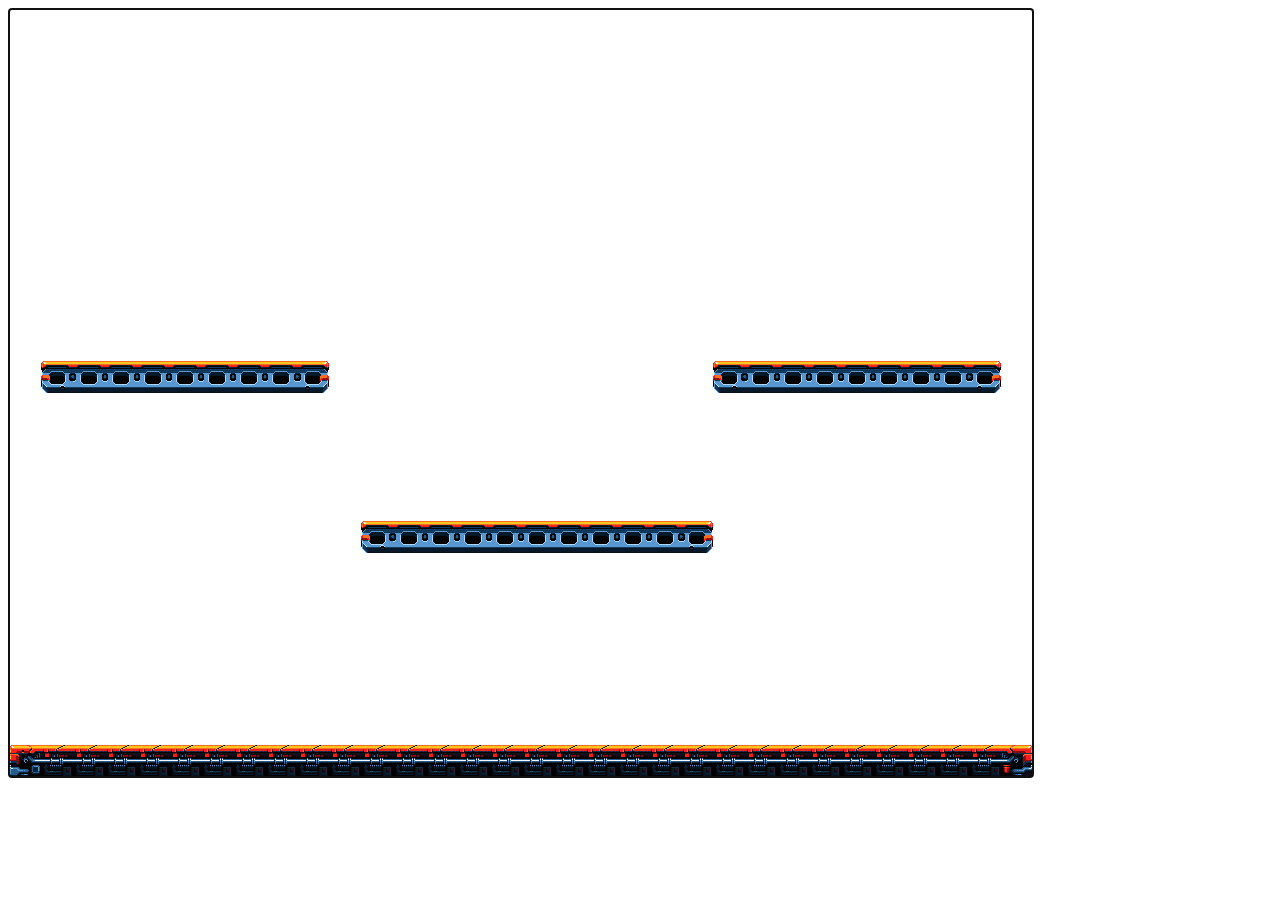
==== Game/index.html @ c1e801ec "Optimized the arena building process. Cleaned the AssetManager up a bit" ====
﻿
<!DOCTYPE html>
<html>
<head>
    <meta charset="utf-8">
    <title>Game Project Title Goes Here</title>
    <script type="text/javascript" src="./assetmanager.js"></script>
    <script type="text/javascript" src="./arenaFactory.js"></script>
    <script type="text/javascript" src="./backgroundFactory.js"></script>
    <script type="text/javascript" src="./timer.js"></script>
    <script type="text/javascript" src="./gameengine.js"></script>
    <script type="text/javascript" src="./util.js"></script>
    <script type="text/javascript" src="./main.js"></script>
</head>
<body>
    <canvas id="gameWorld" width="1024" height="768" style="background: white; border: 1px solid black" tabindex="0" autofocus></canvas>
</body>
</html>
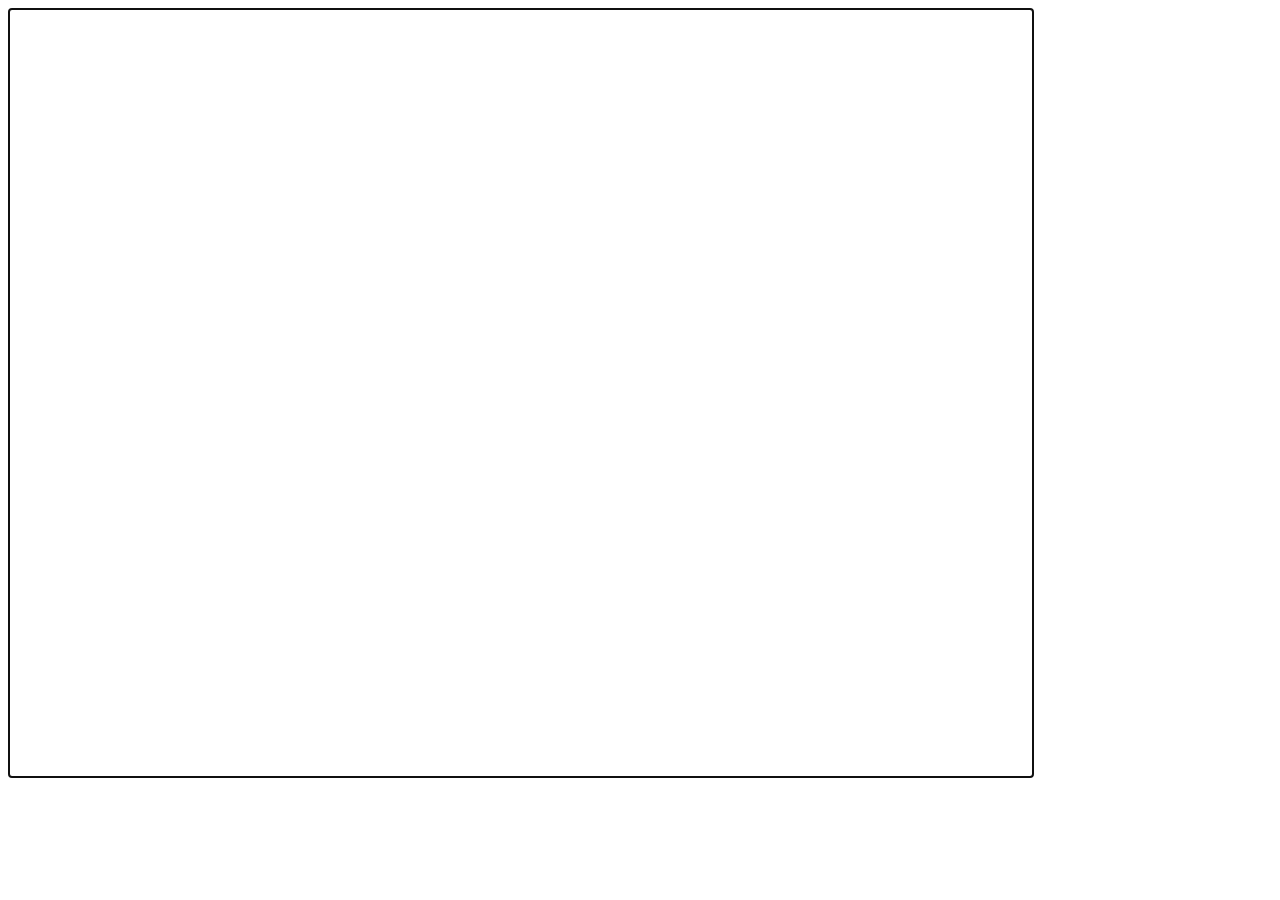
==== commit 0e2e2564: "added assets" ====
--- a/Game/index.html
+++ b/Game/index.html
@@ -1,6 +1,6 @@
 ﻿
 <!DOCTYPE html>
-<html>
+<html lang="EN">
 <head>
     <meta charset="utf-8">
     <title>Game Project Title Goes Here</title>
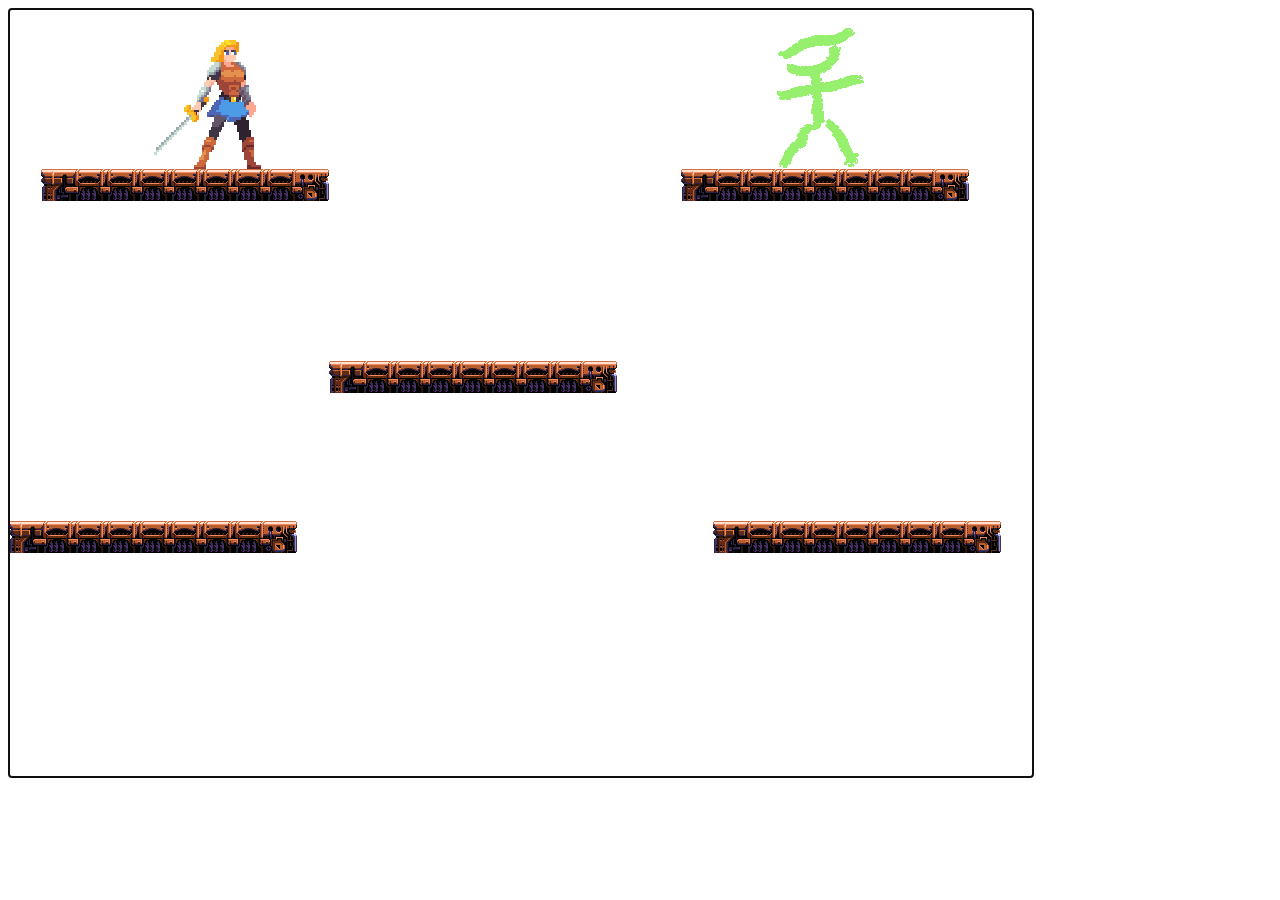
==== commit 9296d3de: "Merge pull request #2 from Roman-Bureacov/animation-import-merge Animation import merge" ====
--- a/Game/index.html
+++ b/Game/index.html
@@ -1,18 +1,15 @@
-﻿
-<!DOCTYPE html>
-<html lang="EN">
+﻿<!DOCTYPE html>
+<html lang="en">
 <head>
     <meta charset="utf-8">
     <title>Game Project Title Goes Here</title>
-    <script type="text/javascript" src="./assetmanager.js"></script>
-    <script type="text/javascript" src="./arenaFactory.js"></script>
-    <script type="text/javascript" src="./backgroundFactory.js"></script>
-    <script type="text/javascript" src="./timer.js"></script>
-    <script type="text/javascript" src="./gameengine.js"></script>
-    <script type="text/javascript" src="./util.js"></script>
-    <script type="text/javascript" src="./main.js"></script>
 </head>
 <body>
-    <canvas id="gameWorld" width="1024" height="768" style="background: white; border: 1px solid black" tabindex="0" autofocus></canvas>
+<canvas id="gameWorld" width="1024" height="768"
+        style="background: white; border: 1px solid black"
+        tabindex="0" autofocus></canvas>
+
+<!-- one entrypoint -->
+<script type="module" src="./main.js"></script>
 </body>
-</html>+</html>
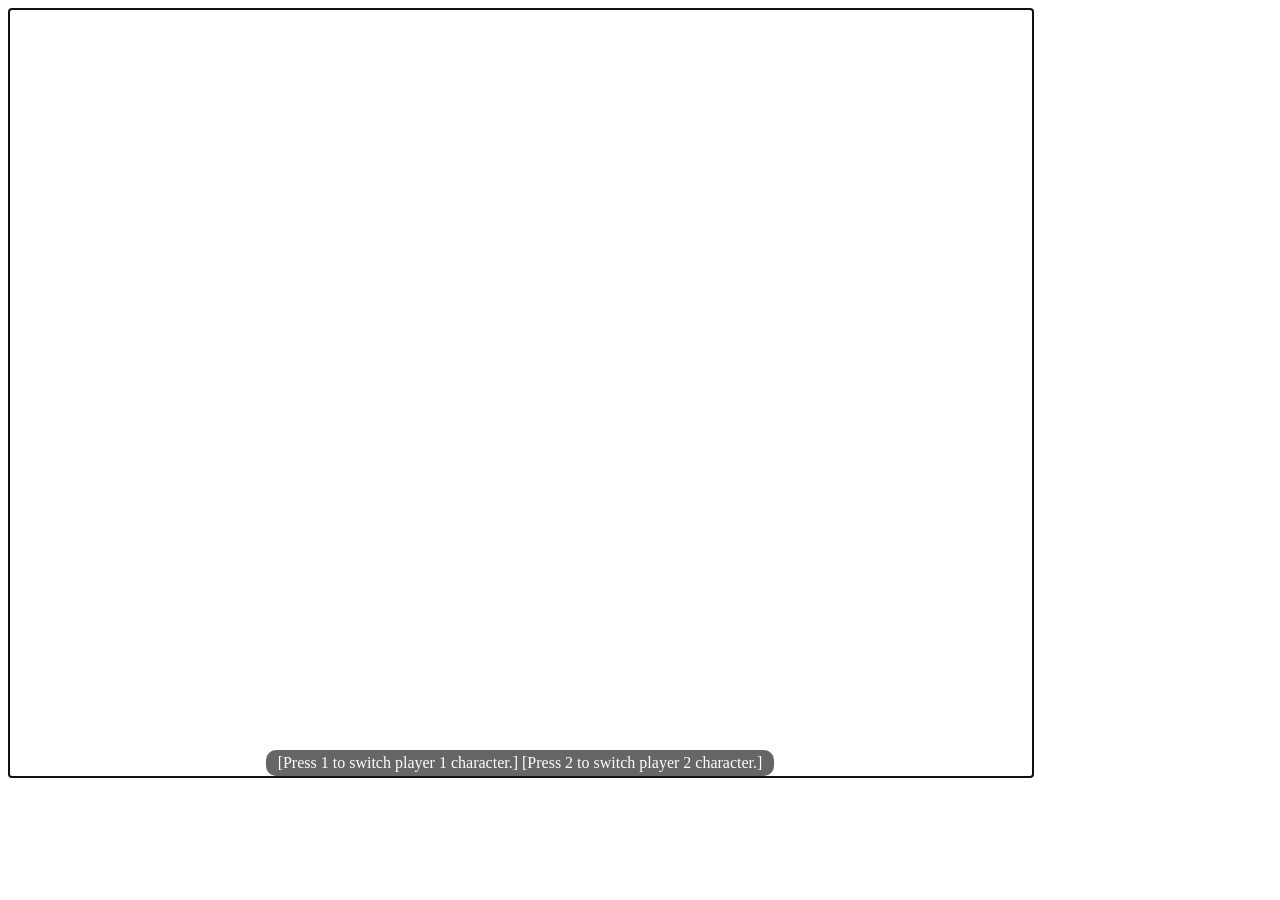
==== commit b426f9eb: "Completed the character switching function for the prototype." ====
--- a/Game/index.html
+++ b/Game/index.html
@@ -3,11 +3,25 @@
 <head>
     <meta charset="utf-8">
     <title>Game Project Title Goes Here</title>
+    <link href="style.css" rel="stylesheet"/>
+
 </head>
 <body>
-<canvas id="gameWorld" width="1024" height="768"
-        style="background: white; border: 1px solid black"
-        tabindex="0" autofocus></canvas>
+
+<div id="gameWrap">
+  <canvas id="gameWorld" width="1024" height="768"
+          style="background: white; border: 1px solid black"
+          tabindex="0" autofocus></canvas>
+
+  <div class="instruction-labels">
+    <label class="instruction">
+      [Press 1 to switch player 1 character.] [Press 2 to switch player 2 character.]
+    </label>
+  </div>
+</div>
+
+
+
 
 <!-- one entrypoint -->
 <script type="module" src="./main.js"></script>
--- a/Game/style.css
+++ b/Game/style.css
@@ -0,0 +1,31 @@
+#gameWrap {
+  position: relative;
+  width: 1024px;
+  height: 768px;
+}
+
+#gameWorld {
+  position: relative; /* makes z-index apply */
+  z-index: 1;
+  display: block;
+}
+
+.instruction-labels {
+  position: absolute;
+  left: 0;
+  right: 0;
+  bottom: 0;
+
+  z-index: 999;       /* ensure it's above canvas */
+  text-align: center;
+  pointer-events: none;
+}
+
+.instruction {
+  display: inline-block;
+  color: #fff;
+  background: rgba(0,0,0,0.6);
+  padding: 4px 12px;
+  border-radius: 10px;
+  font-size: 16px;
+}
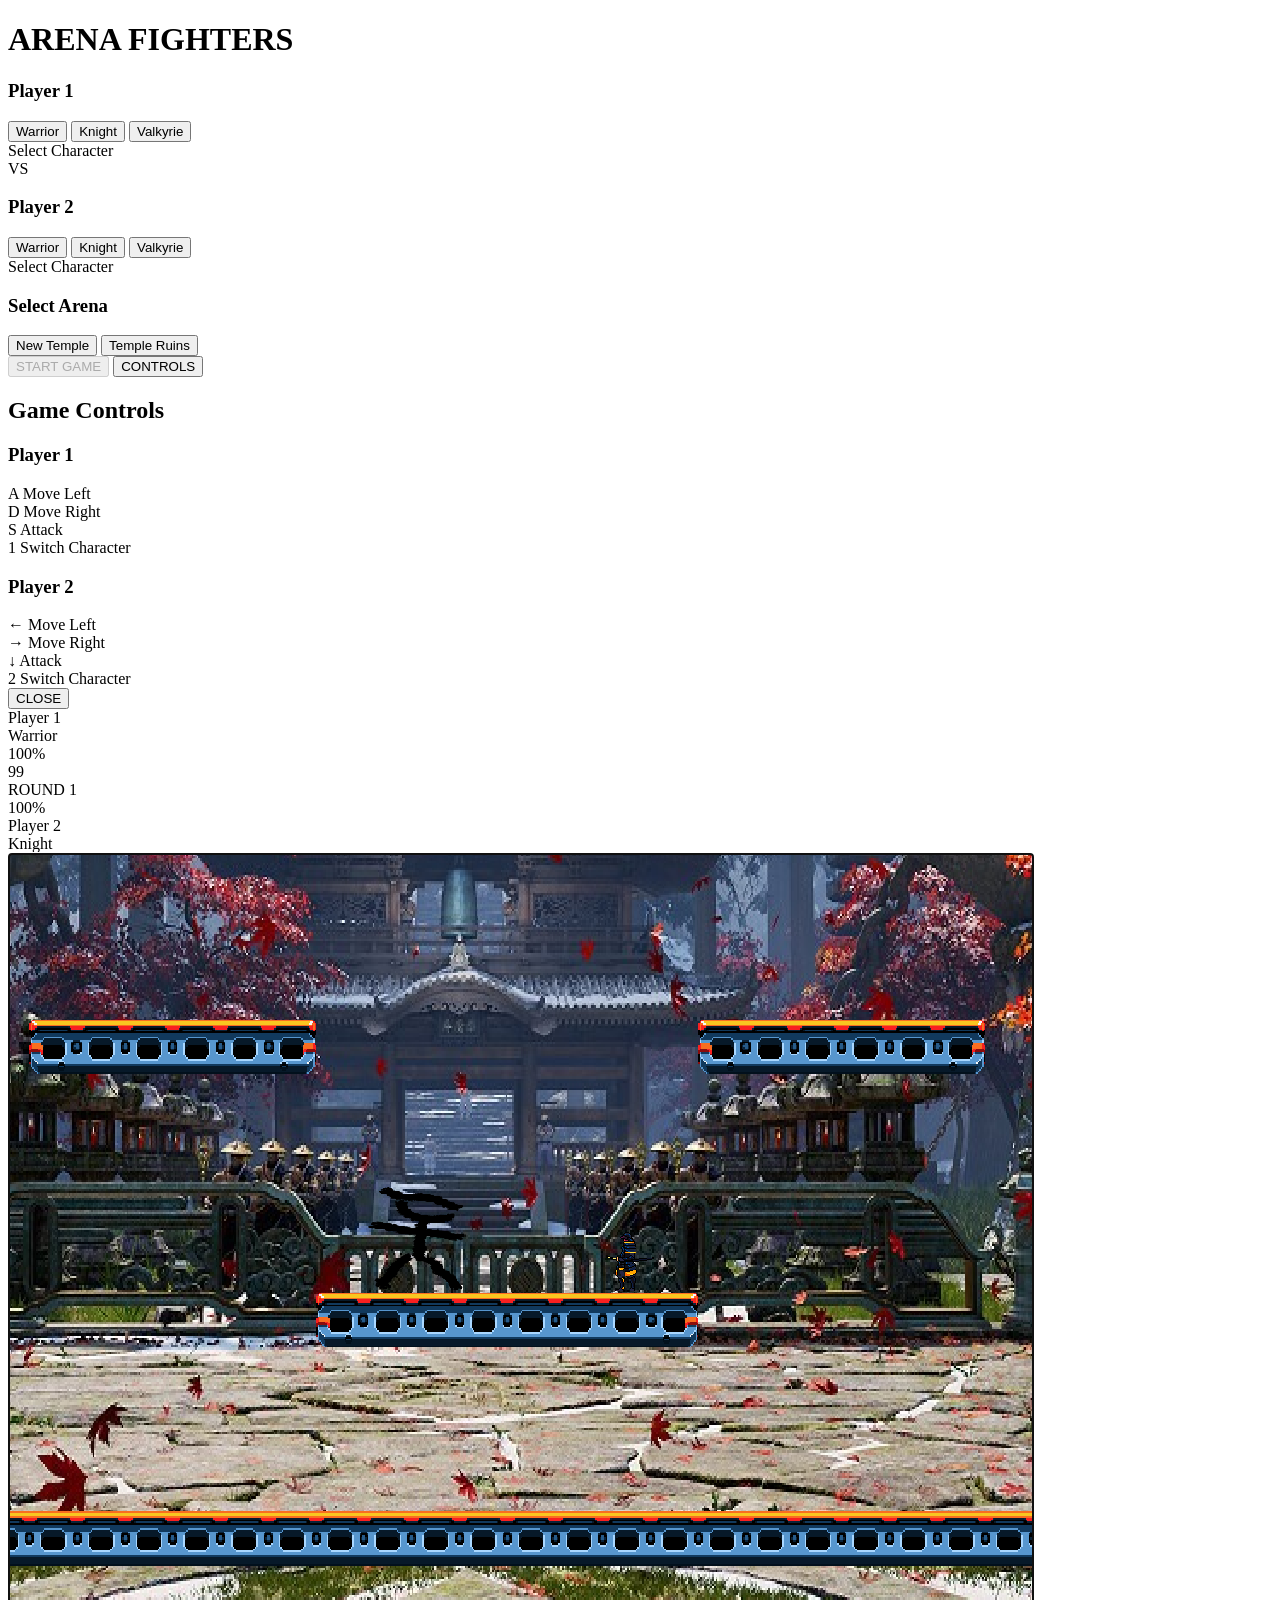
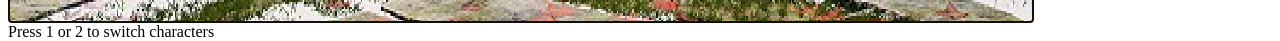
==== commit 555346b5: "Added a HUD and a very basic main menu. Needs work." ====
--- a/Game/index.html
+++ b/Game/index.html
@@ -2,28 +2,181 @@
 <html lang="en">
 <head>
     <meta charset="utf-8">
-    <title>Game Project Title Goes Here</title>
+    <title>Arena Fighters</title>
     <link href="style.css" rel="stylesheet"/>
-
 </head>
 <body>
 
-<div id="gameWrap">
-  <canvas id="gameWorld" width="1024" height="768"
-          style="background: white; border: 1px solid black"
-          tabindex="0" autofocus></canvas>
+<!-- Main Menu Screen -->
+<div id="mainMenu" class="menu-screen">
+    <div class="menu-container">
+        <h1 class="game-title">ARENA FIGHTERS</h1>
 
-  <div class="instruction-labels">
-    <label class="instruction">
-      [Press 1 to switch player 1 character.] [Press 2 to switch player 2 character.]
-    </label>
-  </div>
+        <div class="character-selection">
+            <div class="player-select">
+                <h3>Player 1</h3>
+                <div class="character-options">
+                    <button class="character-btn" data-player="1" data-character="guy1">
+                        <div class="char-preview"></div>
+                        <span>Warrior</span>
+                    </button>
+                    <button class="character-btn" data-player="1" data-character="guy2">
+                        <div class="char-preview"></div>
+                        <span>Knight</span>
+                    </button>
+                    <button class="character-btn" data-player="1" data-character="warriorWoman">
+                        <div class="char-preview"></div>
+                        <span>Valkyrie</span>
+                    </button>
+                </div>
+                <div class="selected-character" id="p1Selected">Select Character</div>
+            </div>
+
+            <div class="vs-divider">VS</div>
+
+            <div class="player-select">
+                <h3>Player 2</h3>
+                <div class="character-options">
+                    <button class="character-btn" data-player="2" data-character="guy1">
+                        <div class="char-preview"></div>
+                        <span>Warrior</span>
+                    </button>
+                    <button class="character-btn" data-player="2" data-character="guy2">
+                        <div class="char-preview"></div>
+                        <span>Knight</span>
+                    </button>
+                    <button class="character-btn" data-player="2" data-character="warriorWoman">
+                        <div class="char-preview"></div>
+                        <span>Valkyrie</span>
+                    </button>
+                </div>
+                <div class="selected-character" id="p2Selected">Select Character</div>
+            </div>
+        </div>
+
+        <div class="arena-selection">
+            <h3>Select Arena</h3>
+            <div class="arena-options">
+                <button class="arena-btn selected" data-arena="arena1">
+                    <span>New Temple</span>
+                </button>
+                <button class="arena-btn" data-arena="arena2">
+                    <span>Temple Ruins</span>
+                </button>
+            </div>
+        </div>
+
+        <button id="startGameBtn" class="start-btn" disabled>START GAME</button>
+
+        <button id="instructionsBtn" class="instructions-btn">CONTROLS</button>
+    </div>
 </div>
 
+<!-- Instructions Overlay -->
+<div id="instructionsOverlay" class="overlay hidden">
+    <div class="instructions-panel">
+        <h2>Game Controls</h2>
+        <div class="controls-grid">
+            <div class="player-controls">
+                <h3>Player 1</h3>
+                <div class="control-item">
+                    <span class="key">A</span>
+                    <span class="action">Move Left</span>
+                </div>
+                <div class="control-item">
+                    <span class="key">D</span>
+                    <span class="action">Move Right</span>
+                </div>
+                <div class="control-item">
+                    <span class="key">S</span>
+                    <span class="action">Attack</span>
+                </div>
+                <div class="control-item">
+                    <span class="key">1</span>
+                    <span class="action">Switch Character</span>
+                </div>
+            </div>
+            <div class="player-controls">
+                <h3>Player 2</h3>
+                <div class="control-item">
+                    <span class="key">←</span>
+                    <span class="action">Move Left</span>
+                </div>
+                <div class="control-item">
+                    <span class="key">→</span>
+                    <span class="action">Move Right</span>
+                </div>
+                <div class="control-item">
+                    <span class="key">↓</span>
+                    <span class="action">Attack</span>
+                </div>
+                <div class="control-item">
+                    <span class="key">2</span>
+                    <span class="action">Switch Character</span>
+                </div>
+            </div>
+        </div>
+        <button id="closeInstructionsBtn" class="close-btn">CLOSE</button>
+    </div>
+</div>
 
+<!-- Game Screen -->
+<div id="gameScreen" class="hidden">
+    <div id="gameWrap">
+        <!-- HUD Top Bar -->
+        <div class="hud-container">
+            <div class="player-hud player-1-hud">
+                <div class="player-info">
+                    <div class="character-portrait" id="p1Portrait"></div>
+                    <div class="player-details">
+                        <div class="player-name">Player 1</div>
+                        <div class="character-name" id="p1CharName">Warrior</div>
+                    </div>
+                </div>
+                <div class="health-container">
+                    <div class="health-bar-bg">
+                        <div class="health-bar" id="p1Health"></div>
+                    </div>
+                    <div class="health-text" id="p1HealthText">100%</div>
+                </div>
+            </div>
 
+            <div class="center-hud">
+                <div class="timer" id="gameTimer">99</div>
+                <div class="round-info" id="roundInfo">ROUND 1</div>
+            </div>
 
-<!-- one entrypoint -->
+            <div class="player-hud player-2-hud">
+                <div class="health-container">
+                    <div class="health-bar-bg">
+                        <div class="health-bar" id="p2Health"></div>
+                    </div>
+                    <div class="health-text" id="p2HealthText">100%</div>
+                </div>
+                <div class="player-info">
+                    <div class="player-details">
+                        <div class="player-name">Player 2</div>
+                        <div class="character-name" id="p2CharName">Knight</div>
+                    </div>
+                    <div class="character-portrait" id="p2Portrait"></div>
+                </div>
+            </div>
+        </div>
+
+        <canvas id="gameWorld" width="1024" height="768"
+                style="background: white; border: 1px solid black"
+                tabindex="0" autofocus></canvas>
+
+        <!-- Bottom instruction hint -->
+        <div class="game-hint">
+            Press 1 or 2 to switch characters
+        </div>
+    </div>
+</div>
+
+<!-- Menu and Game Logic Script -->
+<script type="module" src="./menu.js"></script>
+<!-- Main Game Script -->
 <script type="module" src="./main.js"></script>
 </body>
 </html>
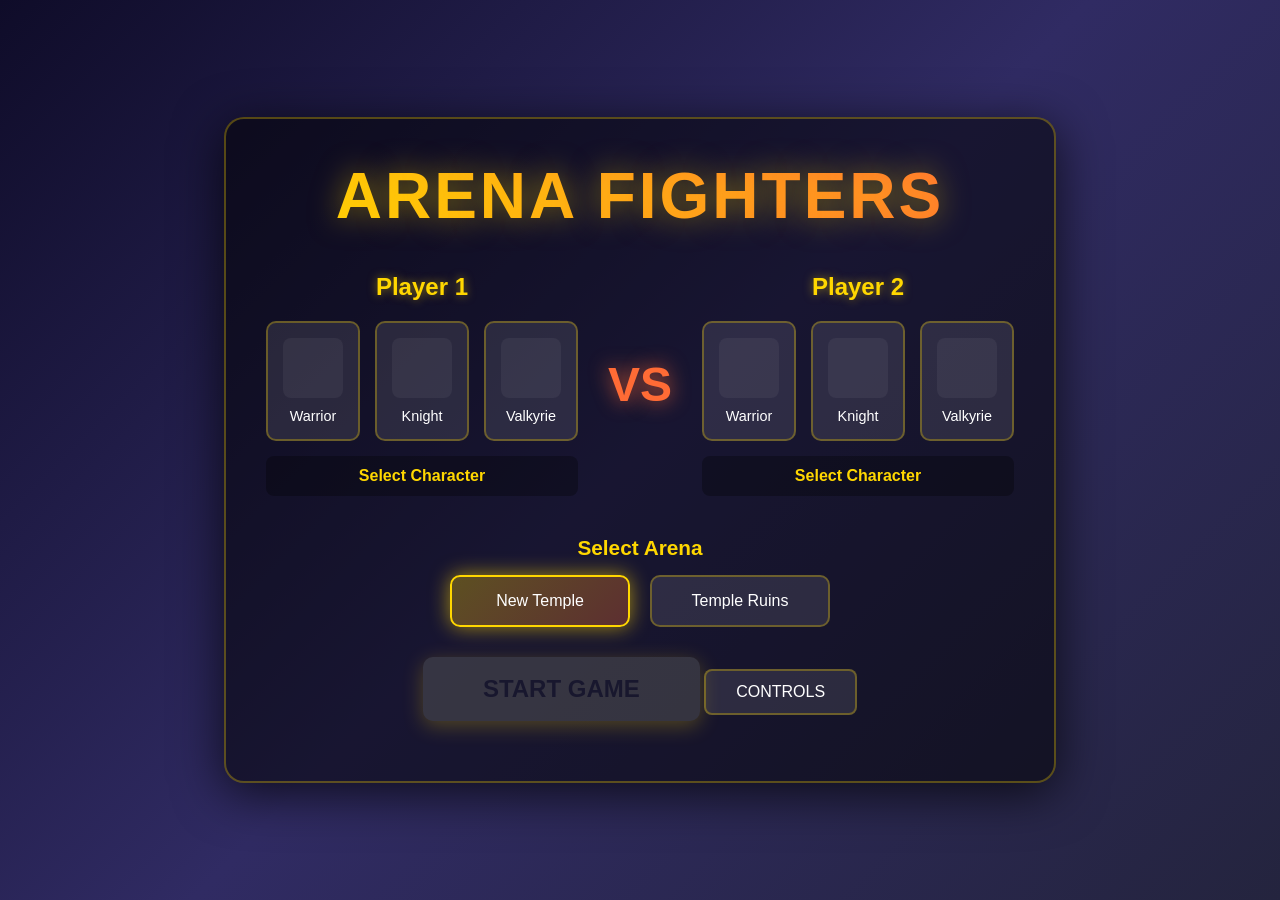
==== commit 48ade3ac: "Added gravity, jump function, and a winner screen" ====
--- a/Game/index.html
+++ b/Game/index.html
@@ -80,6 +80,10 @@
             <div class="player-controls">
                 <h3>Player 1</h3>
                 <div class="control-item">
+                    <span class="key">W</span>
+                    <span class="action">Jump</span>
+                </div>
+                <div class="control-item">
                     <span class="key">A</span>
                     <span class="action">Move Left</span>
                 </div>
@@ -98,6 +102,10 @@
             </div>
             <div class="player-controls">
                 <h3>Player 2</h3>
+                <div class="control-item">
+                    <span class="key">↑</span>
+                    <span class="action">Jump</span>
+                </div>
                 <div class="control-item">
                     <span class="key">←</span>
                     <span class="action">Move Left</span>
@@ -174,9 +182,22 @@
     </div>
 </div>
 
+<!-- Winner Screen Overlay -->
+<div id="winnerScreen" class="overlay hidden">
+    <div class="winner-panel">
+        <div class="winner-trophy">🏆</div>
+        <h1 id="winnerTitle" class="winner-title">Player 1 Wins!</h1>
+        <p id="winnerSubtitle" class="winner-subtitle">Victory is yours, Champion!</p>
+        <div class="winner-buttons">
+            <button id="rematchBtn" class="winner-btn rematch-btn">⚔️ REMATCH</button>
+            <button id="mainMenuWinBtn" class="winner-btn menu-btn">🏠 MAIN MENU</button>
+        </div>
+    </div>
+</div>
+
 <!-- Menu and Game Logic Script -->
 <script type="module" src="./menu.js"></script>
 <!-- Main Game Script -->
 <script type="module" src="./main.js"></script>
 </body>
-</html>
+</html>
--- a/Game/style.css
+++ b/Game/style.css
@@ -1,31 +1,670 @@
+/* Reset and Base Styles */
+* {
+    box-sizing: border-box;
+    margin: 0;
+    padding: 0;
+}
+
+body {
+    font-family: 'Arial', sans-serif;
+    background: linear-gradient(135deg, #1a1a2e 0%, #16213e 100%);
+    color: #fff;
+    overflow: hidden;
+}
+
+.hidden {
+    display: none !important;
+}
+
+/* ============================================
+   MAIN MENU STYLES
+============================================ */
+
+.menu-screen {
+    position: fixed;
+    top: 0;
+    left: 0;
+    width: 100vw;
+    height: 100vh;
+    background: linear-gradient(135deg, #0f0c29, #302b63, #24243e);
+    display: flex;
+    align-items: center;
+    justify-content: center;
+    z-index: 1000;
+    animation: fadeIn 0.5s ease-in;
+}
+
+@keyframes fadeIn {
+    from { opacity: 0; }
+    to { opacity: 1; }
+}
+
+.menu-container {
+    text-align: center;
+    max-width: 900px;
+    padding: 40px;
+    background: rgba(0, 0, 0, 0.5);
+    border-radius: 20px;
+    border: 2px solid rgba(255, 215, 0, 0.3);
+    box-shadow: 0 10px 50px rgba(0, 0, 0, 0.7);
+}
+
+.game-title {
+    font-size: 4em;
+    font-weight: bold;
+    background: linear-gradient(45deg, #ffd700, #ff6b35, #ffd700);
+    background-size: 200% auto;
+    -webkit-background-clip: text;
+    -webkit-text-fill-color: transparent;
+    background-clip: text;
+    margin-bottom: 40px;
+    text-shadow: 0 0 30px rgba(255, 215, 0, 0.5);
+    animation: shimmer 3s infinite;
+    letter-spacing: 3px;
+}
+
+@keyframes shimmer {
+    0%, 100% { background-position: 0% 50%; }
+    50% { background-position: 100% 50%; }
+}
+
+/* Character Selection */
+.character-selection {
+    display: flex;
+    align-items: center;
+    justify-content: space-between;
+    gap: 30px;
+    margin-bottom: 40px;
+}
+
+.player-select {
+    flex: 1;
+}
+
+.player-select h3 {
+    font-size: 1.5em;
+    margin-bottom: 20px;
+    color: #ffd700;
+    text-shadow: 0 0 10px rgba(255, 215, 0, 0.5);
+}
+
+.character-options {
+    display: flex;
+    gap: 15px;
+    justify-content: center;
+    margin-bottom: 15px;
+}
+
+.character-btn {
+    background: rgba(255, 255, 255, 0.1);
+    border: 2px solid rgba(255, 215, 0, 0.3);
+    border-radius: 10px;
+    padding: 15px;
+    cursor: pointer;
+    transition: all 0.3s ease;
+    color: #fff;
+    font-size: 0.9em;
+    min-width: 90px;
+}
+
+.character-btn:hover {
+    transform: translateY(-5px);
+    border-color: #ffd700;
+    background: rgba(255, 215, 0, 0.2);
+    box-shadow: 0 5px 20px rgba(255, 215, 0, 0.4);
+}
+
+.character-btn.selected {
+    border-color: #ffd700;
+    background: linear-gradient(135deg, rgba(255, 215, 0, 0.3), rgba(255, 107, 53, 0.3));
+    box-shadow: 0 0 20px rgba(255, 215, 0, 0.6);
+}
+
+.char-preview {
+    width: 60px;
+    height: 60px;
+    background: rgba(255, 255, 255, 0.05);
+    border-radius: 8px;
+    margin: 0 auto 10px;
+}
+
+.selected-character {
+    margin-top: 15px;
+    padding: 10px;
+    background: rgba(0, 0, 0, 0.3);
+    border-radius: 8px;
+    font-weight: bold;
+    color: #ffd700;
+    min-height: 40px;
+    display: flex;
+    align-items: center;
+    justify-content: center;
+}
+
+.vs-divider {
+    font-size: 3em;
+    font-weight: bold;
+    color: #ff6b35;
+    text-shadow: 0 0 20px rgba(255, 107, 53, 0.8);
+    animation: pulse 2s infinite;
+}
+
+@keyframes pulse {
+    0%, 100% { transform: scale(1); }
+    50% { transform: scale(1.1); }
+}
+
+/* Arena Selection */
+.arena-selection {
+    margin-bottom: 30px;
+}
+
+.arena-selection h3 {
+    font-size: 1.3em;
+    margin-bottom: 15px;
+    color: #ffd700;
+}
+
+.arena-options {
+    display: flex;
+    gap: 20px;
+    justify-content: center;
+}
+
+.arena-btn {
+    background: rgba(255, 255, 255, 0.1);
+    border: 2px solid rgba(255, 215, 0, 0.3);
+    border-radius: 10px;
+    padding: 15px 30px;
+    cursor: pointer;
+    transition: all 0.3s ease;
+    color: #fff;
+    font-size: 1em;
+    min-width: 180px;
+}
+
+.arena-btn:hover {
+    transform: translateY(-3px);
+    border-color: #ffd700;
+    background: rgba(255, 215, 0, 0.2);
+}
+
+.arena-btn.selected {
+    border-color: #ffd700;
+    background: linear-gradient(135deg, rgba(255, 215, 0, 0.3), rgba(255, 107, 53, 0.3));
+    box-shadow: 0 0 20px rgba(255, 215, 0, 0.6);
+}
+
+/* Buttons */
+.start-btn {
+    background: linear-gradient(135deg, #ffd700, #ff6b35);
+    border: none;
+    border-radius: 10px;
+    padding: 18px 60px;
+    font-size: 1.5em;
+    font-weight: bold;
+    color: #1a1a2e;
+    cursor: pointer;
+    transition: all 0.3s ease;
+    box-shadow: 0 5px 20px rgba(255, 215, 0, 0.5);
+    margin-bottom: 20px;
+}
+
+.start-btn:not(:disabled):hover {
+    transform: translateY(-3px) scale(1.05);
+    box-shadow: 0 8px 30px rgba(255, 215, 0, 0.7);
+}
+
+.start-btn:disabled {
+    opacity: 0.5;
+    cursor: not-allowed;
+    background: #555;
+}
+
+.instructions-btn {
+    background: rgba(255, 255, 255, 0.1);
+    border: 2px solid rgba(255, 215, 0, 0.3);
+    border-radius: 8px;
+    padding: 12px 30px;
+    font-size: 1em;
+    color: #fff;
+    cursor: pointer;
+    transition: all 0.3s ease;
+}
+
+.instructions-btn:hover {
+    border-color: #ffd700;
+    background: rgba(255, 215, 0, 0.2);
+}
+
+/* ============================================
+   INSTRUCTIONS OVERLAY
+============================================ */
+
+.overlay {
+    position: fixed;
+    top: 0;
+    left: 0;
+    width: 100vw;
+    height: 100vh;
+    background: rgba(0, 0, 0, 0.9);
+    display: flex;
+    align-items: center;
+    justify-content: center;
+    z-index: 2000;
+    animation: fadeIn 0.3s ease-in;
+}
+
+.instructions-panel {
+    background: linear-gradient(135deg, #1a1a2e, #16213e);
+    border: 2px solid #ffd700;
+    border-radius: 20px;
+    padding: 40px;
+    max-width: 700px;
+    box-shadow: 0 10px 50px rgba(0, 0, 0, 0.8);
+}
+
+.instructions-panel h2 {
+    font-size: 2.5em;
+    color: #ffd700;
+    margin-bottom: 30px;
+    text-align: center;
+    text-shadow: 0 0 10px rgba(255, 215, 0, 0.5);
+}
+
+.controls-grid {
+    display: flex;
+    gap: 40px;
+    margin-bottom: 30px;
+}
+
+.player-controls {
+    flex: 1;
+}
+
+.player-controls h3 {
+    font-size: 1.5em;
+    color: #ff6b35;
+    margin-bottom: 20px;
+    text-align: center;
+}
+
+.control-item {
+    display: flex;
+    align-items: center;
+    gap: 15px;
+    margin-bottom: 15px;
+    padding: 10px;
+    background: rgba(255, 255, 255, 0.05);
+    border-radius: 8px;
+}
+
+.key {
+    background: #ffd700;
+    color: #1a1a2e;
+    padding: 8px 15px;
+    border-radius: 5px;
+    font-weight: bold;
+    min-width: 40px;
+    text-align: center;
+    box-shadow: 0 3px 10px rgba(255, 215, 0, 0.3);
+}
+
+.action {
+    flex: 1;
+    font-size: 1.1em;
+}
+
+.close-btn {
+    width: 100%;
+    background: linear-gradient(135deg, #ff6b35, #ffd700);
+    border: none;
+    border-radius: 10px;
+    padding: 15px;
+    font-size: 1.2em;
+    font-weight: bold;
+    color: #1a1a2e;
+    cursor: pointer;
+    transition: all 0.3s ease;
+}
+
+.close-btn:hover {
+    transform: translateY(-2px);
+    box-shadow: 0 5px 20px rgba(255, 107, 53, 0.5);
+}
+
+/* ============================================
+   GAME SCREEN & HUD
+============================================ */
+
+#gameScreen {
+    width: 100vw;
+    height: 100vh;
+    display: flex;
+    align-items: center;
+    justify-content: center;
+    background: #000;
+}
+
 #gameWrap {
-  position: relative;
-  width: 1024px;
-  height: 768px;
+    position: relative;
+    width: 1024px;
+    height: 768px;
 }
 
 #gameWorld {
-  position: relative; /* makes z-index apply */
-  z-index: 1;
-  display: block;
-}
-
-.instruction-labels {
-  position: absolute;
-  left: 0;
-  right: 0;
-  bottom: 0;
-
-  z-index: 999;       /* ensure it's above canvas */
-  text-align: center;
-  pointer-events: none;
-}
-
-.instruction {
-  display: inline-block;
-  color: #fff;
-  background: rgba(0,0,0,0.6);
-  padding: 4px 12px;
-  border-radius: 10px;
-  font-size: 16px;
-}
+    position: relative;
+    z-index: 1;
+    display: block;
+}
+
+/* HUD Container */
+.hud-container {
+    position: absolute;
+    top: 0;
+    left: 0;
+    right: 0;
+    z-index: 10;
+    display: flex;
+    justify-content: space-between;
+    align-items: flex-start;
+    padding: 20px;
+    background: linear-gradient(to bottom, rgba(0, 0, 0, 0.7), transparent);
+    pointer-events: none;
+}
+
+/* Player HUD */
+.player-hud {
+    display: flex;
+    gap: 15px;
+    min-width: 320px;
+}
+
+.player-1-hud {
+    flex-direction: row;
+}
+
+.player-2-hud {
+    flex-direction: row-reverse;
+}
+
+.player-info {
+    display: flex;
+    gap: 10px;
+    align-items: center;
+}
+
+.character-portrait {
+    width: 60px;
+    height: 60px;
+    background: linear-gradient(135deg, rgba(255, 215, 0, 0.2), rgba(255, 107, 53, 0.2));
+    border: 3px solid #ffd700;
+    border-radius: 10px;
+    box-shadow: 0 0 15px rgba(255, 215, 0, 0.5);
+}
+
+.player-details {
+    display: flex;
+    flex-direction: column;
+    justify-content: center;
+}
+
+.player-name {
+    font-size: 0.9em;
+    color: #ffd700;
+    font-weight: bold;
+    text-shadow: 0 0 5px rgba(255, 215, 0, 0.8);
+}
+
+.character-name {
+    font-size: 1.1em;
+    color: #fff;
+    font-weight: bold;
+}
+
+/* Health Bar */
+.health-container {
+    flex: 1;
+    display: flex;
+    flex-direction: column;
+    justify-content: center;
+    min-width: 200px;
+}
+
+.health-bar-bg {
+    width: 100%;
+    height: 25px;
+    background: rgba(0, 0, 0, 0.7);
+    border: 2px solid #ffd700;
+    border-radius: 15px;
+    overflow: hidden;
+    box-shadow: inset 0 2px 5px rgba(0, 0, 0, 0.5);
+}
+
+.health-bar {
+    height: 100%;
+    width: 100%;
+    background: linear-gradient(90deg, #4ade80, #22c55e);
+    transition: width 0.3s ease;
+    box-shadow: 0 0 10px rgba(74, 222, 128, 0.6);
+    position: relative;
+}
+
+.health-bar::after {
+    content: '';
+    position: absolute;
+    top: 0;
+    left: 0;
+    right: 0;
+    height: 50%;
+    background: linear-gradient(to bottom, rgba(255, 255, 255, 0.3), transparent);
+    border-radius: 15px 15px 0 0;
+}
+
+/* Health bar color states */
+.health-bar.low {
+    background: linear-gradient(90deg, #f59e0b, #ef4444);
+    box-shadow: 0 0 10px rgba(239, 68, 68, 0.6);
+}
+
+.health-bar.critical {
+    background: linear-gradient(90deg, #ef4444, #dc2626);
+    box-shadow: 0 0 10px rgba(239, 68, 68, 0.8);
+    animation: healthPulse 0.5s infinite;
+}
+
+@keyframes healthPulse {
+    0%, 100% { opacity: 1; }
+    50% { opacity: 0.7; }
+}
+
+.health-text {
+    text-align: center;
+    font-size: 0.9em;
+    font-weight: bold;
+    color: #fff;
+    margin-top: 5px;
+    text-shadow: 0 0 5px rgba(0, 0, 0, 0.8);
+}
+
+/* Center HUD */
+.center-hud {
+    display: flex;
+    flex-direction: column;
+    align-items: center;
+    gap: 10px;
+}
+
+.timer {
+    font-size: 3em;
+    font-weight: bold;
+    color: #ffd700;
+    text-shadow: 0 0 20px rgba(255, 215, 0, 0.8);
+    background: rgba(0, 0, 0, 0.7);
+    border: 3px solid #ffd700;
+    border-radius: 15px;
+    padding: 10px 25px;
+    min-width: 100px;
+    text-align: center;
+    box-shadow: 0 0 20px rgba(255, 215, 0, 0.5);
+}
+
+.round-info {
+    font-size: 1.2em;
+    font-weight: bold;
+    color: #fff;
+    background: rgba(0, 0, 0, 0.7);
+    border: 2px solid #ff6b35;
+    border-radius: 10px;
+    padding: 5px 20px;
+    text-shadow: 0 0 10px rgba(255, 107, 53, 0.8);
+}
+
+/* Game Hint */
+.game-hint {
+    position: absolute;
+    left: 0;
+    right: 0;
+    bottom: 20px;
+    z-index: 10;
+    text-align: center;
+    pointer-events: none;
+}
+
+.game-hint {
+    display: inline-block;
+    color: #fff;
+    background: rgba(0, 0, 0, 0.7);
+    padding: 8px 20px;
+    border-radius: 10px;
+    font-size: 0.9em;
+    border: 1px solid rgba(255, 215, 0, 0.3);
+}
+
+/* Responsive adjustments */
+@media (max-width: 1200px) {
+    .menu-container {
+        max-width: 90%;
+        padding: 30px;
+    }
+
+    .game-title {
+        font-size: 3em;
+    }
+
+    .character-selection {
+        flex-direction: column;
+    }
+
+    .vs-divider {
+        font-size: 2em;
+        margin: 20px 0;
+    }
+}
+/* =================== WINNER SCREEN =================== */
+#winnerScreen {
+    position: fixed;
+    top: 0;
+    left: 0;
+    width: 100%;
+    height: 100%;
+    background: rgba(0, 0, 0, 0.85);
+    display: flex;
+    align-items: center;
+    justify-content: center;
+    z-index: 1000;
+    opacity: 0;
+    transition: opacity 0.4s ease;
+    pointer-events: none;
+}
+
+#winnerScreen.visible {
+    opacity: 1;
+    pointer-events: all;
+}
+
+.winner-panel {
+    background: linear-gradient(135deg, #1a0a00 0%, #3d1a00 50%, #1a0a00 100%);
+    border: 4px solid #d4a017;
+    border-radius: 20px;
+    padding: 60px 80px;
+    text-align: center;
+    box-shadow: 0 0 60px rgba(212, 160, 23, 0.5), 0 0 120px rgba(212, 160, 23, 0.2);
+    animation: winnerPulse 2s ease-in-out infinite;
+    max-width: 600px;
+    width: 90%;
+}
+
+@keyframes winnerPulse {
+    0%, 100% { box-shadow: 0 0 60px rgba(212, 160, 23, 0.5), 0 0 120px rgba(212, 160, 23, 0.2); }
+    50% { box-shadow: 0 0 80px rgba(212, 160, 23, 0.8), 0 0 160px rgba(212, 160, 23, 0.4); }
+}
+
+.winner-trophy {
+    font-size: 80px;
+    margin-bottom: 20px;
+    animation: trophyBounce 0.6s ease-in-out infinite alternate;
+}
+
+@keyframes trophyBounce {
+    from { transform: translateY(0) scale(1); }
+    to { transform: translateY(-10px) scale(1.1); }
+}
+
+.winner-title {
+    font-size: 56px;
+    font-weight: 900;
+    color: #d4a017;
+    text-transform: uppercase;
+    letter-spacing: 4px;
+    margin: 0 0 16px 0;
+    text-shadow: 0 0 20px rgba(212, 160, 23, 0.8), 2px 2px 0 #7a5800;
+    font-family: 'Arial Black', Arial, sans-serif;
+}
+
+.winner-subtitle {
+    font-size: 22px;
+    color: #f0c060;
+    margin: 0 0 40px 0;
+    letter-spacing: 1px;
+}
+
+.winner-buttons {
+    display: flex;
+    gap: 20px;
+    justify-content: center;
+    flex-wrap: wrap;
+}
+
+.winner-btn {
+    padding: 16px 36px;
+    font-size: 18px;
+    font-weight: bold;
+    border: none;
+    border-radius: 10px;
+    cursor: pointer;
+    letter-spacing: 2px;
+    text-transform: uppercase;
+    transition: transform 0.15s, box-shadow 0.15s;
+}
+
+.winner-btn:hover {
+    transform: translateY(-3px);
+    box-shadow: 0 8px 20px rgba(0,0,0,0.4);
+}
+
+.winner-btn:active {
+    transform: translateY(0);
+}
+
+.rematch-btn {
+    background: linear-gradient(135deg, #d4a017, #f0c060);
+    color: #1a0a00;
+    box-shadow: 0 4px 15px rgba(212, 160, 23, 0.4);
+}
+
+.menu-btn {
+    background: linear-gradient(135deg, #3d3d3d, #666);
+    color: #fff;
+    box-shadow: 0 4px 15px rgba(0,0,0,0.4);
+}
